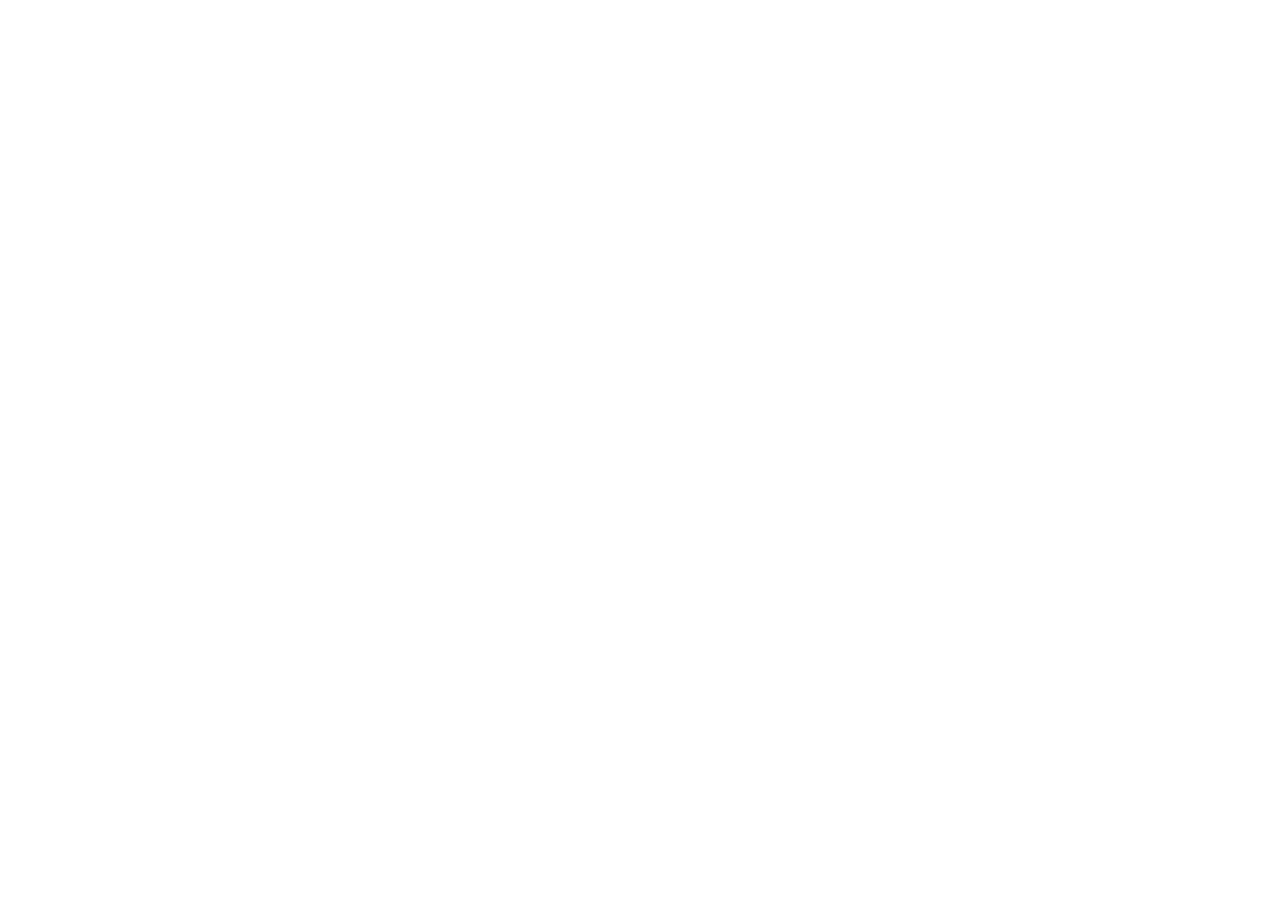
==== comp1073-main/assignment3/index.html @ 6bfa08e8 "html- <head>" ====
<!DOCTYPE html>
<html lang="en">
<head>
  <meta charset="UTF-8" />
  <meta name="viewport" content="width=device-width, initial-scale=1.0" />
  <title>On the Wall | Art Institute of Chicago Explorer</title>
 
  <!-- Google Fonts: Fraunces (display/serif), Inter (body/UI), IBM Plex Mono (wall-label captions) -->
  <link rel="preconnect" href="https://fonts.googleapis.com">
  <link rel="preconnect" href="https://fonts.gstatic.com" crossorigin>
  <link href="https://fonts.googleapis.com/css2?family=Fraunces:ital,opsz,wght@0,9..144,300;0,9..144,500;0,9..144,600;1,9..144,500&family=IBM+Plex+Mono:wght@400;500&family=Inter:wght@400;500;600&display=swap" rel="stylesheet">
 
  <link rel="stylesheet" href="css/style.css" />
    <!-- defer keeps the script from running until the DOM is ready, since it's linked in the head -->
  <script src="js/script.js" defer></script>
  </head>
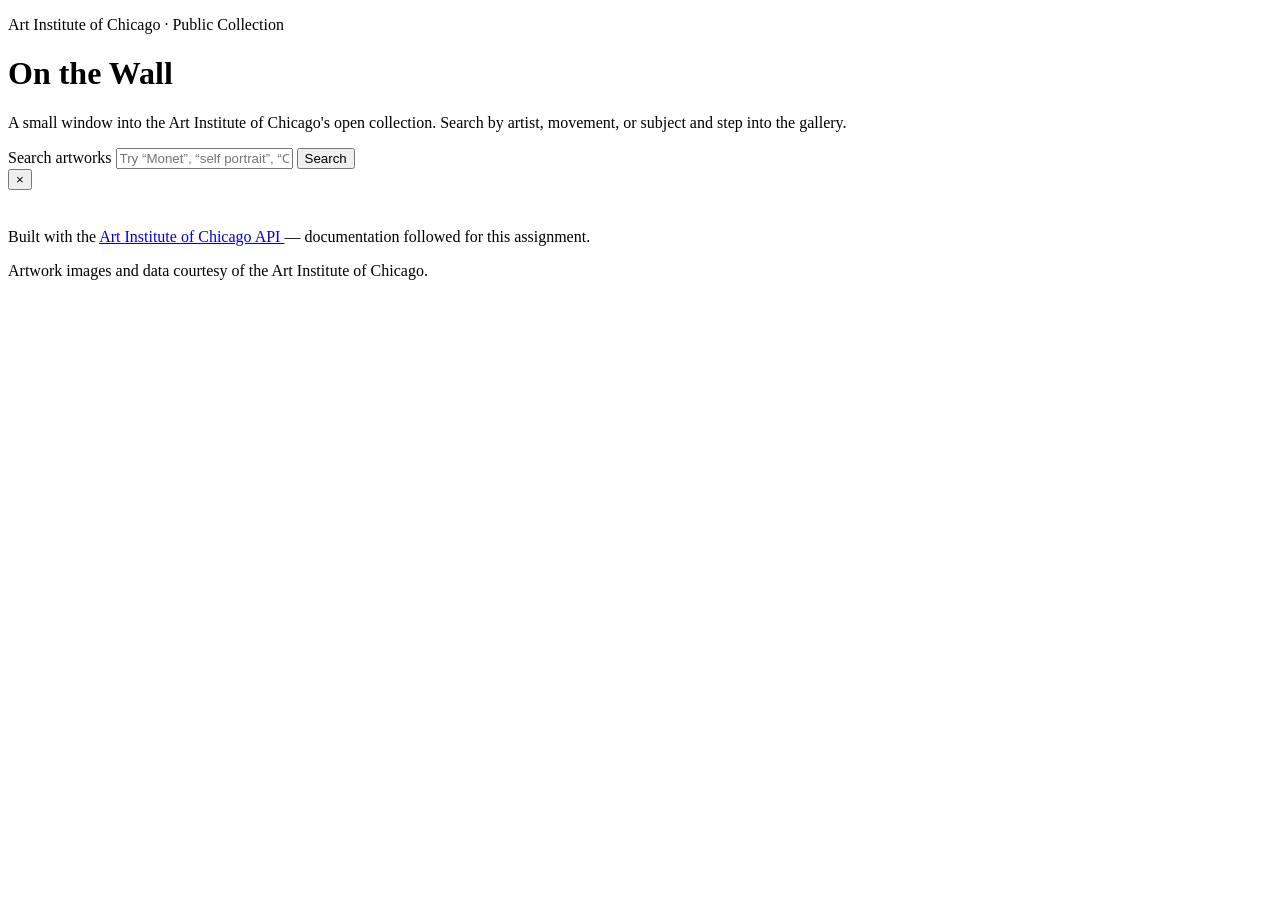
==== commit 31f60a92: "html-main footer" ====
--- a/comp1073-main/assignment3/index.html
+++ b/comp1073-main/assignment3/index.html
@@ -13,4 +13,75 @@
   <link rel="stylesheet" href="css/style.css" />
     <!-- defer keeps the script from running until the DOM is ready, since it's linked in the head -->
   <script src="js/script.js" defer></script>
-  </head>+  </head>
+
+  <body>
+  <!-- Header / hero -->
+  <header class="hero">
+    <div class="hero__inner">
+      <p class="eyebrow">Art Institute of Chicago &middot; Public Collection</p>
+      <h1 class="hero__title">On the Wall</h1>
+      <p class="hero__subtitle">
+        A small window into the Art Institute of Chicago's open collection.
+        Search by artist, movement, or subject and step into the gallery.
+      </p>
+ 
+      <!-- Student ID and name are inserted dynamically below by JavaScript -->
+      <p id="student-info" class="student-info"></p>
+ 
+      <form id="search-form" class="search-form" autocomplete="off">
+        <label for="search-input" class="visually-hidden">Search artworks</label>
+        <input
+          type="text"
+          id="search-input"
+          name="search"
+          placeholder="Try &ldquo;Monet&rdquo;, &ldquo;self portrait&rdquo;, &ldquo;Chicago&rdquo;&hellip;"
+          required
+        />
+        <button type="submit" class="search-btn">Search</button>
+      </form>
+    </div>
+  </header>
+
+<!-- Main gallery -->
+ <main>
+    <section class="gallery-section" aria-live="polite">
+      <div class="gallery-status" id="gallery-status"></div>
+      <div class="gallery-grid" id="gallery-grid"></div>
+    </section>
+ </main>
+
+
+  <!-- Detail modal — hidden until JS adds "is-open" on card click -->
+  <div class="modal-overlay" id="modal-overlay">
+    <div class="modal" role="dialog" aria-modal="true" aria-labelledby="modal-title">
+      <button class="modal-close" id="modal-close" aria-label="Close artwork detail">&times;</button>
+      <div class="modal__frame">
+        <img id="modal-image" class="modal__image" src="" alt="" />
+      </div>
+      <div class="modal__label">
+        <p class="modal__eyebrow" id="modal-date"></p>
+        <h2 class="modal__title" id="modal-title"></h2>
+        <p class="modal__artist" id="modal-artist"></p>
+        <p class="modal__medium" id="modal-medium"></p>
+        <p class="modal__credit" id="modal-credit"></p>
+      </div>
+    </div>
+  </div>
+ 
+  <!-- Footer -->
+  <footer class="site-footer">
+    <p>
+      Built with the
+      <a href="https://api.artic.edu/docs/" target="_blank" rel="noopener noreferrer">
+        Art Institute of Chicago API
+      </a>
+      &mdash; documentation followed for this assignment.
+    </p>
+    <p class="site-footer__note">Artwork images and data courtesy of the Art Institute of Chicago.</p>
+  </footer>
+
+
+
+  </body>
+  </html>
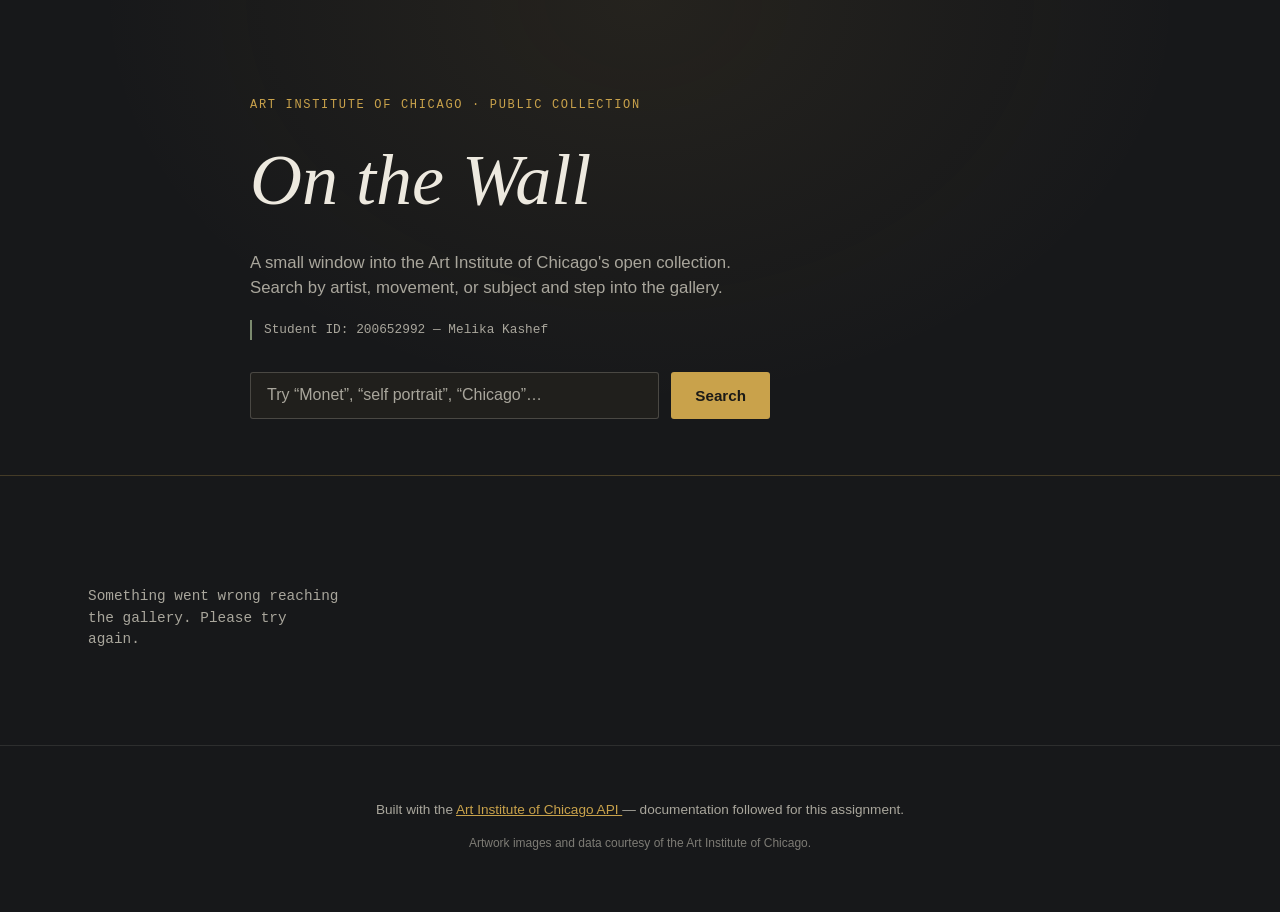
==== commit efd847dd: "fixing html" ====
--- a/comp1073-main/assignment3/index.html
+++ b/comp1073-main/assignment3/index.html
@@ -4,18 +4,19 @@
   <meta charset="UTF-8" />
   <meta name="viewport" content="width=device-width, initial-scale=1.0" />
   <title>On the Wall | Art Institute of Chicago Explorer</title>
- 
+
   <!-- Google Fonts: Fraunces (display/serif), Inter (body/UI), IBM Plex Mono (wall-label captions) -->
   <link rel="preconnect" href="https://fonts.googleapis.com">
   <link rel="preconnect" href="https://fonts.gstatic.com" crossorigin>
   <link href="https://fonts.googleapis.com/css2?family=Fraunces:ital,opsz,wght@0,9..144,300;0,9..144,500;0,9..144,600;1,9..144,500&family=IBM+Plex+Mono:wght@400;500&family=Inter:wght@400;500;600&display=swap" rel="stylesheet">
- 
+
   <link rel="stylesheet" href="css/style.css" />
-    <!-- defer keeps the script from running until the DOM is ready, since it's linked in the head -->
+
+  <!-- defer keeps the script from running until the DOM is ready, since it's linked in the head -->
   <script src="js/script.js" defer></script>
-  </head>
+</head>
+<body>
 
-  <body>
   <!-- Header / hero -->
   <header class="hero">
     <div class="hero__inner">
@@ -25,10 +26,10 @@
         A small window into the Art Institute of Chicago's open collection.
         Search by artist, movement, or subject and step into the gallery.
       </p>
- 
+
       <!-- Student ID and name are inserted dynamically below by JavaScript -->
       <p id="student-info" class="student-info"></p>
- 
+
       <form id="search-form" class="search-form" autocomplete="off">
         <label for="search-input" class="visually-hidden">Search artworks</label>
         <input
@@ -43,21 +44,20 @@
     </div>
   </header>
 
-<!-- Main gallery -->
- <main>
+  <!-- Main gallery -->
+  <main>
     <section class="gallery-section" aria-live="polite">
       <div class="gallery-status" id="gallery-status"></div>
       <div class="gallery-grid" id="gallery-grid"></div>
     </section>
- </main>
-
+  </main>
 
   <!-- Detail modal — hidden until JS adds "is-open" on card click -->
   <div class="modal-overlay" id="modal-overlay">
     <div class="modal" role="dialog" aria-modal="true" aria-labelledby="modal-title">
       <button class="modal-close" id="modal-close" aria-label="Close artwork detail">&times;</button>
       <div class="modal__frame">
-        <img id="modal-image" class="modal__image" src="" alt="" />
+        <img id="modal-image" class="modal__image" src="" alt="" referrerpolicy="no-referrer" />
       </div>
       <div class="modal__label">
         <p class="modal__eyebrow" id="modal-date"></p>
@@ -68,7 +68,7 @@
       </div>
     </div>
   </div>
- 
+
   <!-- Footer -->
   <footer class="site-footer">
     <p>
@@ -81,7 +81,5 @@
     <p class="site-footer__note">Artwork images and data courtesy of the Art Institute of Chicago.</p>
   </footer>
 
-
-
-  </body>
-  </html>+</body>
+</html>
--- a/comp1073-main/assignment3/css/style.css
+++ b/comp1073-main/assignment3/css/style.css
@@ -0,0 +1,349 @@
+
+/* On the Wall — gallery-room theme: dark background, artworks on a parchment mat, mono wall labels */
+ 
+/* Design tokens */
+:root {
+  --color-bg: #17181A;
+  --color-bg-soft: #201F1C;
+  --color-mat: #F4EFE4;
+  --color-mat-dim: #E7E0D0;
+  --color-ink: #EDE9DF;
+  --color-ink-dim: #A9A69C;
+  --color-label: #2B2A26;
+  --color-gold: #C9A24B;
+  --color-sage: #7C8B6F;
+ 
+  --font-display: "Fraunces", "Georgia", serif;
+  --font-body: "Inter", -apple-system, sans-serif;
+  --font-mono: "IBM Plex Mono", "Courier New", monospace;
+ 
+  --radius: 3px;
+  --gutter: clamp(1.25rem, 4vw, 3rem);
+}
+
+* { box-sizing: border-box; }
+ 
+html { scroll-behavior: smooth; }
+ 
+body {
+  margin: 0;
+  background: var(--color-bg);
+  color: var(--color-ink);
+  font-family: var(--font-body);
+  line-height: 1.5;
+}
+ 
+a { color: var(--color-gold); }
+ 
+.visually-hidden {
+  position: absolute;
+  width: 1px; height: 1px;
+  overflow: hidden;
+  clip: rect(0 0 0 0);
+}
+
+/* Hero */
+.hero {
+  padding: clamp(3rem, 8vw, 6rem) var(--gutter) 3.5rem;
+  border-bottom: 1px solid rgba(201, 162, 75, 0.25);
+  background:
+    radial-gradient(ellipse at top, rgba(201, 162, 75, 0.08), transparent 60%),
+    var(--color-bg);
+}
+ 
+.hero__inner { max-width: 780px; margin: 0 auto; text-align: left; }
+ 
+.eyebrow {
+  font-family: var(--font-mono);
+  font-size: 0.75rem;
+  letter-spacing: 0.14em;
+  text-transform: uppercase;
+  color: var(--color-gold);
+  margin: 0 0 0.75rem;
+}
+ 
+.hero__title {
+  font-family: var(--font-display);
+  font-weight: 500;
+  font-style: italic;
+  font-size: clamp(2.75rem, 7vw, 4.5rem);
+  margin: 0 0 1rem;
+  color: var(--color-ink);
+}
+ 
+.hero__subtitle {
+  font-size: 1.05rem;
+  color: var(--color-ink-dim);
+  max-width: 52ch;
+  margin: 0 0 1.25rem;
+}
+ 
+.student-info {
+  font-family: var(--font-mono);
+  font-size: 0.8rem;
+  color: var(--color-ink-dim);
+  border-left: 2px solid var(--color-sage);
+  padding-left: 0.75rem;
+  margin: 0 0 2rem;
+}
+
+
+/* Search form */
+.search-form {
+  display: flex;
+  gap: 0.75rem;
+  max-width: 520px;
+}
+ 
+#search-input {
+  flex: 1;
+  padding: 0.85rem 1rem;
+  font-family: var(--font-body);
+  font-size: 1rem;
+  background: var(--color-bg-soft);
+  border: 1px solid rgba(237, 233, 223, 0.2);
+  border-radius: var(--radius);
+  color: var(--color-ink);
+}
+ 
+#search-input::placeholder { color: var(--color-ink-dim); }
+ 
+#search-input:focus,
+.search-btn:focus,
+.gallery-card:focus,
+.modal-close:focus {
+  outline: 2px solid var(--color-gold);
+  outline-offset: 2px;
+}
+ 
+.search-btn {
+  padding: 0.85rem 1.5rem;
+  font-family: var(--font-body);
+  font-weight: 600;
+  font-size: 0.95rem;
+  background: var(--color-gold);
+  color: #1B1A17;
+  border: none;
+  border-radius: var(--radius);
+  cursor: pointer;
+  transition: transform 0.15s ease, background 0.15s ease;
+}
+ 
+.search-btn:hover { background: #dab35b; transform: translateY(-1px); }
+
+
+/* Gallery grid */
+.gallery-section {
+  padding: 3rem var(--gutter) 5rem;
+  max-width: 1200px;
+  margin: 0 auto;
+}
+ 
+.gallery-status {
+  font-family: var(--font-mono);
+  font-size: 0.85rem;
+  color: var(--color-ink-dim);
+  min-height: 1.5rem;
+  margin-bottom: 1.5rem;
+}
+ 
+.gallery-grid {
+  display: grid;
+  grid-template-columns: repeat(auto-fill, minmax(230px, 1fr));
+  gap: 2rem 1.75rem;
+}
+
+
+/* Artwork card: matted print + wall label */
+.gallery-card {
+  background: var(--color-mat);
+  border-radius: var(--radius);
+  padding: 0.85rem 0.85rem 1rem;
+  cursor: pointer;
+  border: none;
+  text-align: left;
+  font-family: inherit;
+  color: var(--color-label);
+  box-shadow: 0 1px 2px rgba(0,0,0,0.3);
+  transition: transform 0.18s ease, box-shadow 0.18s ease;
+}
+ 
+.gallery-card:hover,
+.gallery-card:focus-visible {
+  transform: translateY(-4px);
+  box-shadow: 0 12px 24px rgba(0,0,0,0.35);
+}
+ 
+.gallery-card__frame {
+  width: 100%;
+  aspect-ratio: 4 / 5;
+  overflow: hidden;
+  background: var(--color-mat-dim);
+  border-radius: 2px;
+  margin-bottom: 0.75rem;
+  display: flex;
+  align-items: center;
+  justify-content: center;
+}
+ 
+.gallery-card__frame img {
+  width: 100%;
+  height: 100%;
+  object-fit: cover;
+  display: block;
+}
+ 
+.gallery-card__plate {
+  border-top: 1px solid rgba(43, 42, 38, 0.15);
+  padding-top: 0.55rem;
+}
+ 
+.gallery-card__title {
+  font-family: var(--font-display);
+  font-weight: 500;
+  font-size: 1rem;
+  line-height: 1.25;
+  margin: 0 0 0.25rem;
+}
+ 
+.gallery-card__meta {
+  font-family: var(--font-mono);
+  font-size: 0.72rem;
+  color: #55524A;
+  margin: 0;
+  text-transform: uppercase;
+  letter-spacing: 0.02em;
+}
+
+
+/* Status states */
+.gallery-empty,
+.gallery-error {
+  font-family: var(--font-mono);
+  color: var(--color-ink-dim);
+  font-size: 0.9rem;
+}
+
+
+/* Detail modal */
+.modal-overlay {
+  position: fixed;
+  inset: 0;
+  background: rgba(10, 10, 9, 0.82);
+  display: flex;
+  align-items: center;
+  justify-content: center;
+  padding: 1.5rem;
+  opacity: 0;
+  pointer-events: none;
+  transition: opacity 0.2s ease;
+  z-index: 100;
+}
+ 
+.modal-overlay.is-open {
+  opacity: 1;
+  pointer-events: auto;
+}
+ 
+.modal {
+  position: relative;
+  background: var(--color-mat);
+  color: var(--color-label);
+  max-width: 780px;
+  width: 100%;
+  max-height: 88vh;
+  overflow-y: auto;
+  border-radius: var(--radius);
+  padding: 2rem;
+  transform: scale(0.97) translateY(8px);
+  transition: transform 0.2s ease;
+}
+ 
+.modal-overlay.is-open .modal {
+  transform: scale(1) translateY(0);
+}
+ 
+.modal-close {
+  position: absolute;
+  top: 1rem;
+  right: 1rem;
+  width: 2.25rem;
+  height: 2.25rem;
+  border-radius: 50%;
+  border: none;
+  background: var(--color-bg);
+  color: var(--color-ink);
+  font-size: 1.4rem;
+  line-height: 1;
+  cursor: pointer;
+}
+ 
+.modal__frame {
+  width: 100%;
+  max-height: 55vh;
+  background: var(--color-mat-dim);
+  display: flex;
+  align-items: center;
+  justify-content: center;
+  border-radius: 2px;
+  overflow: hidden;
+  margin-bottom: 1.5rem;
+}
+ 
+.modal__image {
+  width: 100%;
+  max-height: 55vh;
+  object-fit: contain;
+  display: block;
+}
+ 
+.modal__label { border-top: 1px solid rgba(43, 42, 38, 0.15); padding-top: 1rem; }
+ 
+.modal__eyebrow {
+  font-family: var(--font-mono);
+  font-size: 0.75rem;
+  color: var(--color-sage);
+  text-transform: uppercase;
+  letter-spacing: 0.08em;
+  margin: 0 0 0.35rem;
+}
+ 
+.modal__title {
+  font-family: var(--font-display);
+  font-style: italic;
+  font-weight: 500;
+  font-size: 1.6rem;
+  margin: 0 0 0.35rem;
+}
+ 
+.modal__artist { font-weight: 600; margin: 0 0 0.5rem; }
+ 
+.modal__medium,
+.modal__credit {
+  font-family: var(--font-mono);
+  font-size: 0.8rem;
+  color: #55524A;
+  margin: 0.2rem 0;
+}
+
+
+/* Footer */
+.site-footer {
+  text-align: center;
+  padding: 2.5rem var(--gutter) 3rem;
+  font-size: 0.85rem;
+  color: var(--color-ink-dim);
+  border-top: 1px solid rgba(237, 233, 223, 0.1);
+}
+ 
+.site-footer__note { font-size: 0.75rem; opacity: 0.7; margin-top: 0.35rem; }
+ 
+/* Reduced motion */
+@media (prefers-reduced-motion: reduce) {
+  * { transition: none !important; scroll-behavior: auto !important; }
+}
+ 
+/* Small screens */
+@media (max-width: 480px) {
+  .search-form { flex-direction: column; }
+}
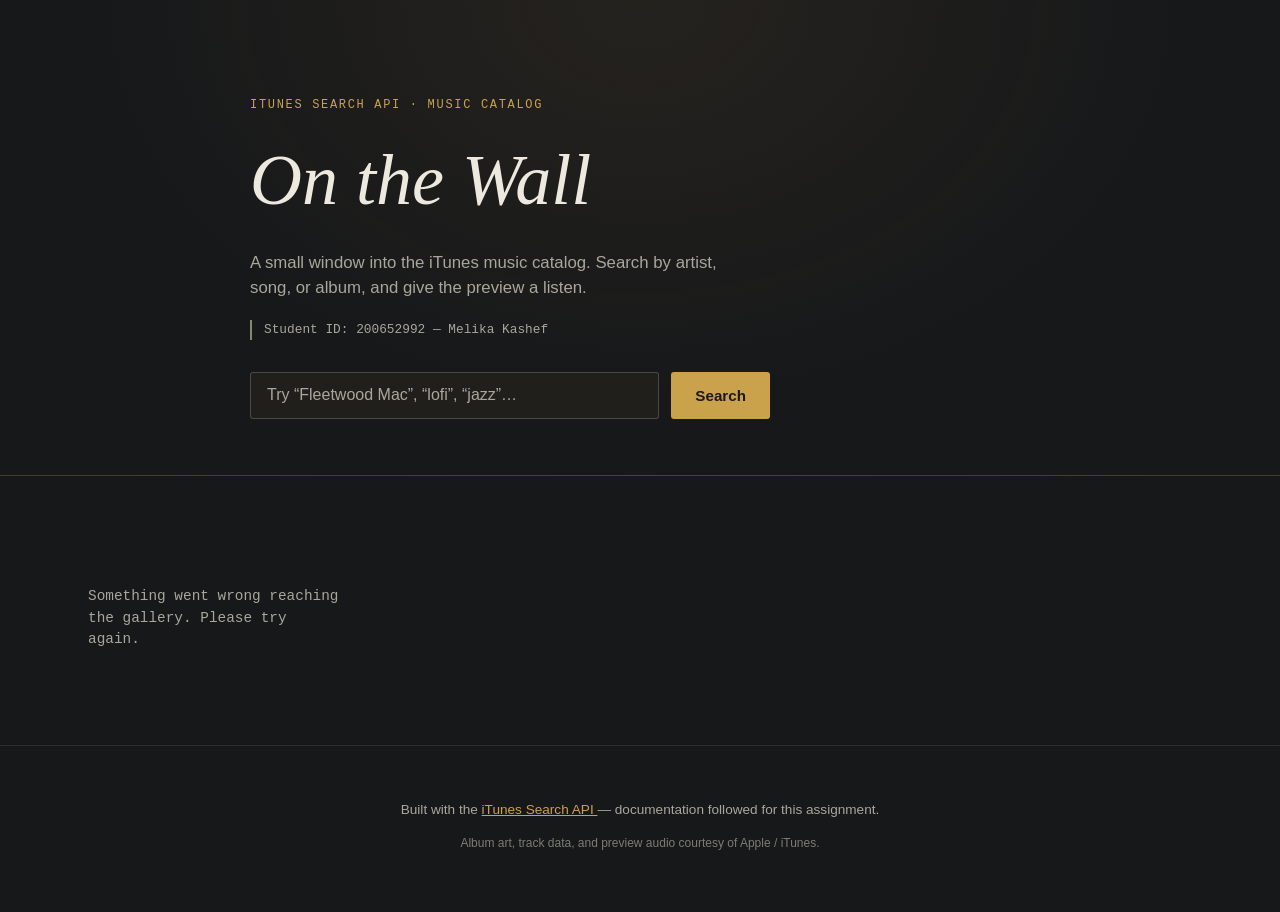
==== commit 7f7c830e: "changed api to iTunes-html" ====
--- a/comp1073-main/assignment3/index.html
+++ b/comp1073-main/assignment3/index.html
@@ -3,7 +3,7 @@
 <head>
   <meta charset="UTF-8" />
   <meta name="viewport" content="width=device-width, initial-scale=1.0" />
-  <title>On the Wall | Art Institute of Chicago Explorer</title>
+  <title>On the Wall | iTunes Music Explorer</title>
 
   <!-- Google Fonts: Fraunces (display/serif), Inter (body/UI), IBM Plex Mono (wall-label captions) -->
   <link rel="preconnect" href="https://fonts.googleapis.com">
@@ -20,23 +20,23 @@
   <!-- Header / hero -->
   <header class="hero">
     <div class="hero__inner">
-      <p class="eyebrow">Art Institute of Chicago &middot; Public Collection</p>
+      <p class="eyebrow">iTunes Search API &middot; Music Catalog</p>
       <h1 class="hero__title">On the Wall</h1>
       <p class="hero__subtitle">
-        A small window into the Art Institute of Chicago's open collection.
-        Search by artist, movement, or subject and step into the gallery.
+        A small window into the iTunes music catalog.
+        Search by artist, song, or album, and give the preview a listen.
       </p>
 
       <!-- Student ID and name are inserted dynamically below by JavaScript -->
       <p id="student-info" class="student-info"></p>
 
       <form id="search-form" class="search-form" autocomplete="off">
-        <label for="search-input" class="visually-hidden">Search artworks</label>
+        <label for="search-input" class="visually-hidden">Search music</label>
         <input
           type="text"
           id="search-input"
           name="search"
-          placeholder="Try &ldquo;Monet&rdquo;, &ldquo;self portrait&rdquo;, &ldquo;Chicago&rdquo;&hellip;"
+          placeholder="Try &ldquo;Fleetwood Mac&rdquo;, &ldquo;lofi&rdquo;, &ldquo;jazz&rdquo;&hellip;"
           required
         />
         <button type="submit" class="search-btn">Search</button>
@@ -55,7 +55,7 @@
   <!-- Detail modal — hidden until JS adds "is-open" on card click -->
   <div class="modal-overlay" id="modal-overlay">
     <div class="modal" role="dialog" aria-modal="true" aria-labelledby="modal-title">
-      <button class="modal-close" id="modal-close" aria-label="Close artwork detail">&times;</button>
+      <button class="modal-close" id="modal-close" aria-label="Close track detail">&times;</button>
       <div class="modal__frame">
         <img id="modal-image" class="modal__image" src="" alt="" referrerpolicy="no-referrer" />
       </div>
@@ -64,7 +64,7 @@
         <h2 class="modal__title" id="modal-title"></h2>
         <p class="modal__artist" id="modal-artist"></p>
         <p class="modal__medium" id="modal-medium"></p>
-        <p class="modal__credit" id="modal-credit"></p>
+        <audio id="modal-audio" class="modal__audio" controls></audio>
       </div>
     </div>
   </div>
@@ -73,12 +73,12 @@
   <footer class="site-footer">
     <p>
       Built with the
-      <a href="https://api.artic.edu/docs/" target="_blank" rel="noopener noreferrer">
-        Art Institute of Chicago API
+      <a href="https://developer.apple.com/library/archive/documentation/AudioVideo/Conceptual/iTuneSearchAPI/index.html" target="_blank" rel="noopener noreferrer">
+        iTunes Search API
       </a>
       &mdash; documentation followed for this assignment.
     </p>
-    <p class="site-footer__note">Artwork images and data courtesy of the Art Institute of Chicago.</p>
+    <p class="site-footer__note">Album art, track data, and preview audio courtesy of Apple / iTunes.</p>
   </footer>
 
 </body>
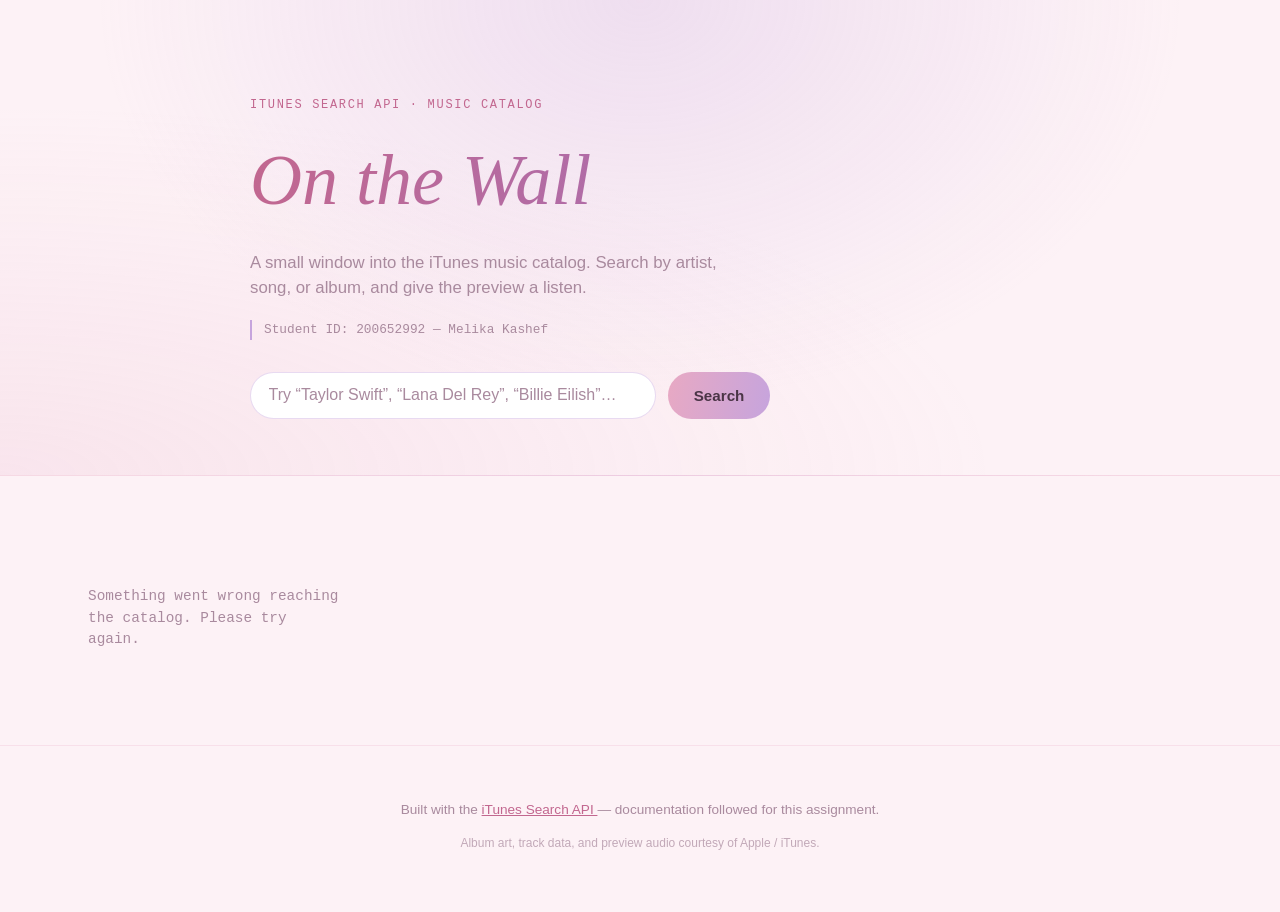
==== commit 2ede7021: "html - updated search placeholder to dreamy pop artists" ====
--- a/comp1073-main/assignment3/index.html
+++ b/comp1073-main/assignment3/index.html
@@ -36,7 +36,7 @@
           type="text"
           id="search-input"
           name="search"
-          placeholder="Try &ldquo;Fleetwood Mac&rdquo;, &ldquo;lofi&rdquo;, &ldquo;jazz&rdquo;&hellip;"
+          placeholder="Try &ldquo;Taylor Swift&rdquo;, &ldquo;Lana Del Rey&rdquo;, &ldquo;Billie Eilish&rdquo;&hellip;"
           required
         />
         <button type="submit" class="search-btn">Search</button>
--- a/comp1073-main/assignment3/css/style.css
+++ b/comp1073-main/assignment3/css/style.css
@@ -1,30 +1,29 @@
-
-/* On the Wall — gallery-room theme: dark background, artworks on a parchment mat, mono wall labels */
- 
+/* On the Wall — soft gallery theme: blush background, white matted cards, rose/lavender accents */
+
 /* Design tokens */
 :root {
-  --color-bg: #17181A;
-  --color-bg-soft: #201F1C;
-  --color-mat: #F4EFE4;
-  --color-mat-dim: #E7E0D0;
-  --color-ink: #EDE9DF;
-  --color-ink-dim: #A9A69C;
-  --color-label: #2B2A26;
-  --color-gold: #C9A24B;
-  --color-sage: #7C8B6F;
- 
+  --color-bg: #FDF2F6;         /* soft blush background */
+  --color-bg-soft: #FBE7EF;    /* slightly deeper blush panel tone */
+  --color-mat: #FFFFFF;        /* card / mat board */
+  --color-mat-dim: #FCE9F0;
+  --color-ink: #4A3446;        /* primary text — deep plum */
+  --color-ink-dim: #A98A9E;    /* secondary text — dusty mauve */
+  --color-label: #4A3446;      /* text on the mat */
+  --color-gold: #E8A9C3;       /* signature accent — rose */
+  --color-sage: #C6A4DD;       /* secondary accent — lavender */
+
   --font-display: "Fraunces", "Georgia", serif;
   --font-body: "Inter", -apple-system, sans-serif;
   --font-mono: "IBM Plex Mono", "Courier New", monospace;
- 
-  --radius: 3px;
+
+  --radius: 14px;
   --gutter: clamp(1.25rem, 4vw, 3rem);
 }
 
 * { box-sizing: border-box; }
- 
+
 html { scroll-behavior: smooth; }
- 
+
 body {
   margin: 0;
   background: var(--color-bg);
@@ -32,9 +31,9 @@
   font-family: var(--font-body);
   line-height: 1.5;
 }
- 
-a { color: var(--color-gold); }
- 
+
+a { color: #C2678F; }
+
 .visually-hidden {
   position: absolute;
   width: 1px; height: 1px;
@@ -45,39 +44,43 @@
 /* Hero */
 .hero {
   padding: clamp(3rem, 8vw, 6rem) var(--gutter) 3.5rem;
-  border-bottom: 1px solid rgba(201, 162, 75, 0.25);
+  border-bottom: 1px solid rgba(232, 169, 195, 0.35);
   background:
-    radial-gradient(ellipse at top, rgba(201, 162, 75, 0.08), transparent 60%),
+    radial-gradient(ellipse at top, rgba(198, 164, 221, 0.25), transparent 60%),
+    radial-gradient(ellipse at bottom left, rgba(232, 169, 195, 0.18), transparent 55%),
     var(--color-bg);
 }
- 
+
 .hero__inner { max-width: 780px; margin: 0 auto; text-align: left; }
- 
+
 .eyebrow {
   font-family: var(--font-mono);
   font-size: 0.75rem;
   letter-spacing: 0.14em;
   text-transform: uppercase;
-  color: var(--color-gold);
+  color: #C2678F;
   margin: 0 0 0.75rem;
 }
- 
+
 .hero__title {
   font-family: var(--font-display);
   font-weight: 500;
   font-style: italic;
   font-size: clamp(2.75rem, 7vw, 4.5rem);
   margin: 0 0 1rem;
-  color: var(--color-ink);
-}
- 
+  background: linear-gradient(100deg, #C2678F, #9B72C4);
+  -webkit-background-clip: text;
+  background-clip: text;
+  color: transparent;
+}
+
 .hero__subtitle {
   font-size: 1.05rem;
   color: var(--color-ink-dim);
   max-width: 52ch;
   margin: 0 0 1.25rem;
 }
- 
+
 .student-info {
   font-family: var(--font-mono);
   font-size: 0.8rem;
@@ -86,7 +89,6 @@
   padding-left: 0.75rem;
   margin: 0 0 2rem;
 }
-
 
 /* Search form */
 .search-form {
@@ -94,20 +96,20 @@
   gap: 0.75rem;
   max-width: 520px;
 }
- 
+
 #search-input {
   flex: 1;
-  padding: 0.85rem 1rem;
+  padding: 0.85rem 1.1rem;
   font-family: var(--font-body);
   font-size: 1rem;
-  background: var(--color-bg-soft);
-  border: 1px solid rgba(237, 233, 223, 0.2);
-  border-radius: var(--radius);
+  background: #FFFFFF;
+  border: 1px solid rgba(198, 164, 221, 0.4);
+  border-radius: 999px;
   color: var(--color-ink);
 }
- 
+
 #search-input::placeholder { color: var(--color-ink-dim); }
- 
+
 #search-input:focus,
 .search-btn:focus,
 .gallery-card:focus,
@@ -115,22 +117,24 @@
   outline: 2px solid var(--color-gold);
   outline-offset: 2px;
 }
- 
+
 .search-btn {
-  padding: 0.85rem 1.5rem;
+  padding: 0.85rem 1.6rem;
   font-family: var(--font-body);
   font-weight: 600;
   font-size: 0.95rem;
-  background: var(--color-gold);
-  color: #1B1A17;
+  background: linear-gradient(100deg, #E8A9C3, #C6A4DD);
+  color: #4A3446;
   border: none;
-  border-radius: var(--radius);
+  border-radius: 999px;
   cursor: pointer;
-  transition: transform 0.15s ease, background 0.15s ease;
-}
- 
-.search-btn:hover { background: #dab35b; transform: translateY(-1px); }
-
+  transition: transform 0.15s ease, box-shadow 0.15s ease;
+}
+
+.search-btn:hover {
+  transform: translateY(-1px);
+  box-shadow: 0 6px 16px rgba(198, 103, 143, 0.35);
+}
 
 /* Gallery grid */
 .gallery-section {
@@ -138,7 +142,7 @@
   max-width: 1200px;
   margin: 0 auto;
 }
- 
+
 .gallery-status {
   font-family: var(--font-mono);
   font-size: 0.85rem;
@@ -146,58 +150,57 @@
   min-height: 1.5rem;
   margin-bottom: 1.5rem;
 }
- 
+
 .gallery-grid {
   display: grid;
   grid-template-columns: repeat(auto-fill, minmax(230px, 1fr));
   gap: 2rem 1.75rem;
 }
 
-
-/* Artwork card: matted print + wall label */
+/* Track card: album art + wall label, softly rounded */
 .gallery-card {
   background: var(--color-mat);
   border-radius: var(--radius);
   padding: 0.85rem 0.85rem 1rem;
   cursor: pointer;
-  border: none;
+  border: 1px solid rgba(232, 169, 195, 0.25);
   text-align: left;
   font-family: inherit;
   color: var(--color-label);
-  box-shadow: 0 1px 2px rgba(0,0,0,0.3);
+  box-shadow: 0 2px 10px rgba(198, 103, 143, 0.08);
   transition: transform 0.18s ease, box-shadow 0.18s ease;
 }
- 
+
 .gallery-card:hover,
 .gallery-card:focus-visible {
   transform: translateY(-4px);
-  box-shadow: 0 12px 24px rgba(0,0,0,0.35);
-}
- 
+  box-shadow: 0 14px 28px rgba(198, 103, 143, 0.22);
+}
+
 .gallery-card__frame {
   width: 100%;
   aspect-ratio: 4 / 5;
   overflow: hidden;
   background: var(--color-mat-dim);
-  border-radius: 2px;
+  border-radius: 10px;
   margin-bottom: 0.75rem;
   display: flex;
   align-items: center;
   justify-content: center;
 }
- 
+
 .gallery-card__frame img {
   width: 100%;
   height: 100%;
   object-fit: cover;
   display: block;
 }
- 
+
 .gallery-card__plate {
-  border-top: 1px solid rgba(43, 42, 38, 0.15);
+  border-top: 1px solid rgba(74, 52, 70, 0.1);
   padding-top: 0.55rem;
 }
- 
+
 .gallery-card__title {
   font-family: var(--font-display);
   font-weight: 500;
@@ -205,17 +208,16 @@
   line-height: 1.25;
   margin: 0 0 0.25rem;
 }
- 
+
 .gallery-card__meta {
   font-family: var(--font-mono);
   font-size: 0.72rem;
-  color: #55524A;
+  color: #A98A9E;
   margin: 0;
   text-transform: uppercase;
   letter-spacing: 0.02em;
 }
 
-
 /* Status states */
 .gallery-empty,
 .gallery-error {
@@ -223,13 +225,12 @@
   color: var(--color-ink-dim);
   font-size: 0.9rem;
 }
-
 
 /* Detail modal */
 .modal-overlay {
   position: fixed;
   inset: 0;
-  background: rgba(10, 10, 9, 0.82);
+  background: rgba(74, 52, 70, 0.55);
   display: flex;
   align-items: center;
   justify-content: center;
@@ -239,12 +240,12 @@
   transition: opacity 0.2s ease;
   z-index: 100;
 }
- 
+
 .modal-overlay.is-open {
   opacity: 1;
   pointer-events: auto;
 }
- 
+
 .modal {
   position: relative;
   background: var(--color-mat);
@@ -253,16 +254,16 @@
   width: 100%;
   max-height: 88vh;
   overflow-y: auto;
-  border-radius: var(--radius);
+  border-radius: 20px;
   padding: 2rem;
   transform: scale(0.97) translateY(8px);
   transition: transform 0.2s ease;
 }
- 
+
 .modal-overlay.is-open .modal {
   transform: scale(1) translateY(0);
 }
- 
+
 .modal-close {
   position: absolute;
   top: 1rem;
@@ -271,13 +272,13 @@
   height: 2.25rem;
   border-radius: 50%;
   border: none;
-  background: var(--color-bg);
+  background: var(--color-bg-soft);
   color: var(--color-ink);
   font-size: 1.4rem;
   line-height: 1;
   cursor: pointer;
 }
- 
+
 .modal__frame {
   width: 100%;
   max-height: 55vh;
@@ -285,29 +286,29 @@
   display: flex;
   align-items: center;
   justify-content: center;
-  border-radius: 2px;
+  border-radius: 14px;
   overflow: hidden;
   margin-bottom: 1.5rem;
 }
- 
+
 .modal__image {
   width: 100%;
   max-height: 55vh;
   object-fit: contain;
   display: block;
 }
- 
-.modal__label { border-top: 1px solid rgba(43, 42, 38, 0.15); padding-top: 1rem; }
- 
+
+.modal__label { border-top: 1px solid rgba(74, 52, 70, 0.1); padding-top: 1rem; }
+
 .modal__eyebrow {
   font-family: var(--font-mono);
   font-size: 0.75rem;
-  color: var(--color-sage);
+  color: #9B72C4;
   text-transform: uppercase;
   letter-spacing: 0.08em;
   margin: 0 0 0.35rem;
 }
- 
+
 .modal__title {
   font-family: var(--font-display);
   font-style: italic;
@@ -315,17 +316,22 @@
   font-size: 1.6rem;
   margin: 0 0 0.35rem;
 }
- 
+
 .modal__artist { font-weight: 600; margin: 0 0 0.5rem; }
- 
+
 .modal__medium,
 .modal__credit {
   font-family: var(--font-mono);
   font-size: 0.8rem;
-  color: #55524A;
+  color: #A98A9E;
   margin: 0.2rem 0;
 }
 
+.modal__audio {
+  width: 100%;
+  margin-top: 1rem;
+  border-radius: 999px;
+}
 
 /* Footer */
 .site-footer {
@@ -333,16 +339,16 @@
   padding: 2.5rem var(--gutter) 3rem;
   font-size: 0.85rem;
   color: var(--color-ink-dim);
-  border-top: 1px solid rgba(237, 233, 223, 0.1);
-}
- 
+  border-top: 1px solid rgba(232, 169, 195, 0.25);
+}
+
 .site-footer__note { font-size: 0.75rem; opacity: 0.7; margin-top: 0.35rem; }
- 
+
 /* Reduced motion */
 @media (prefers-reduced-motion: reduce) {
   * { transition: none !important; scroll-behavior: auto !important; }
 }
- 
+
 /* Small screens */
 @media (max-width: 480px) {
   .search-form { flex-direction: column; }
